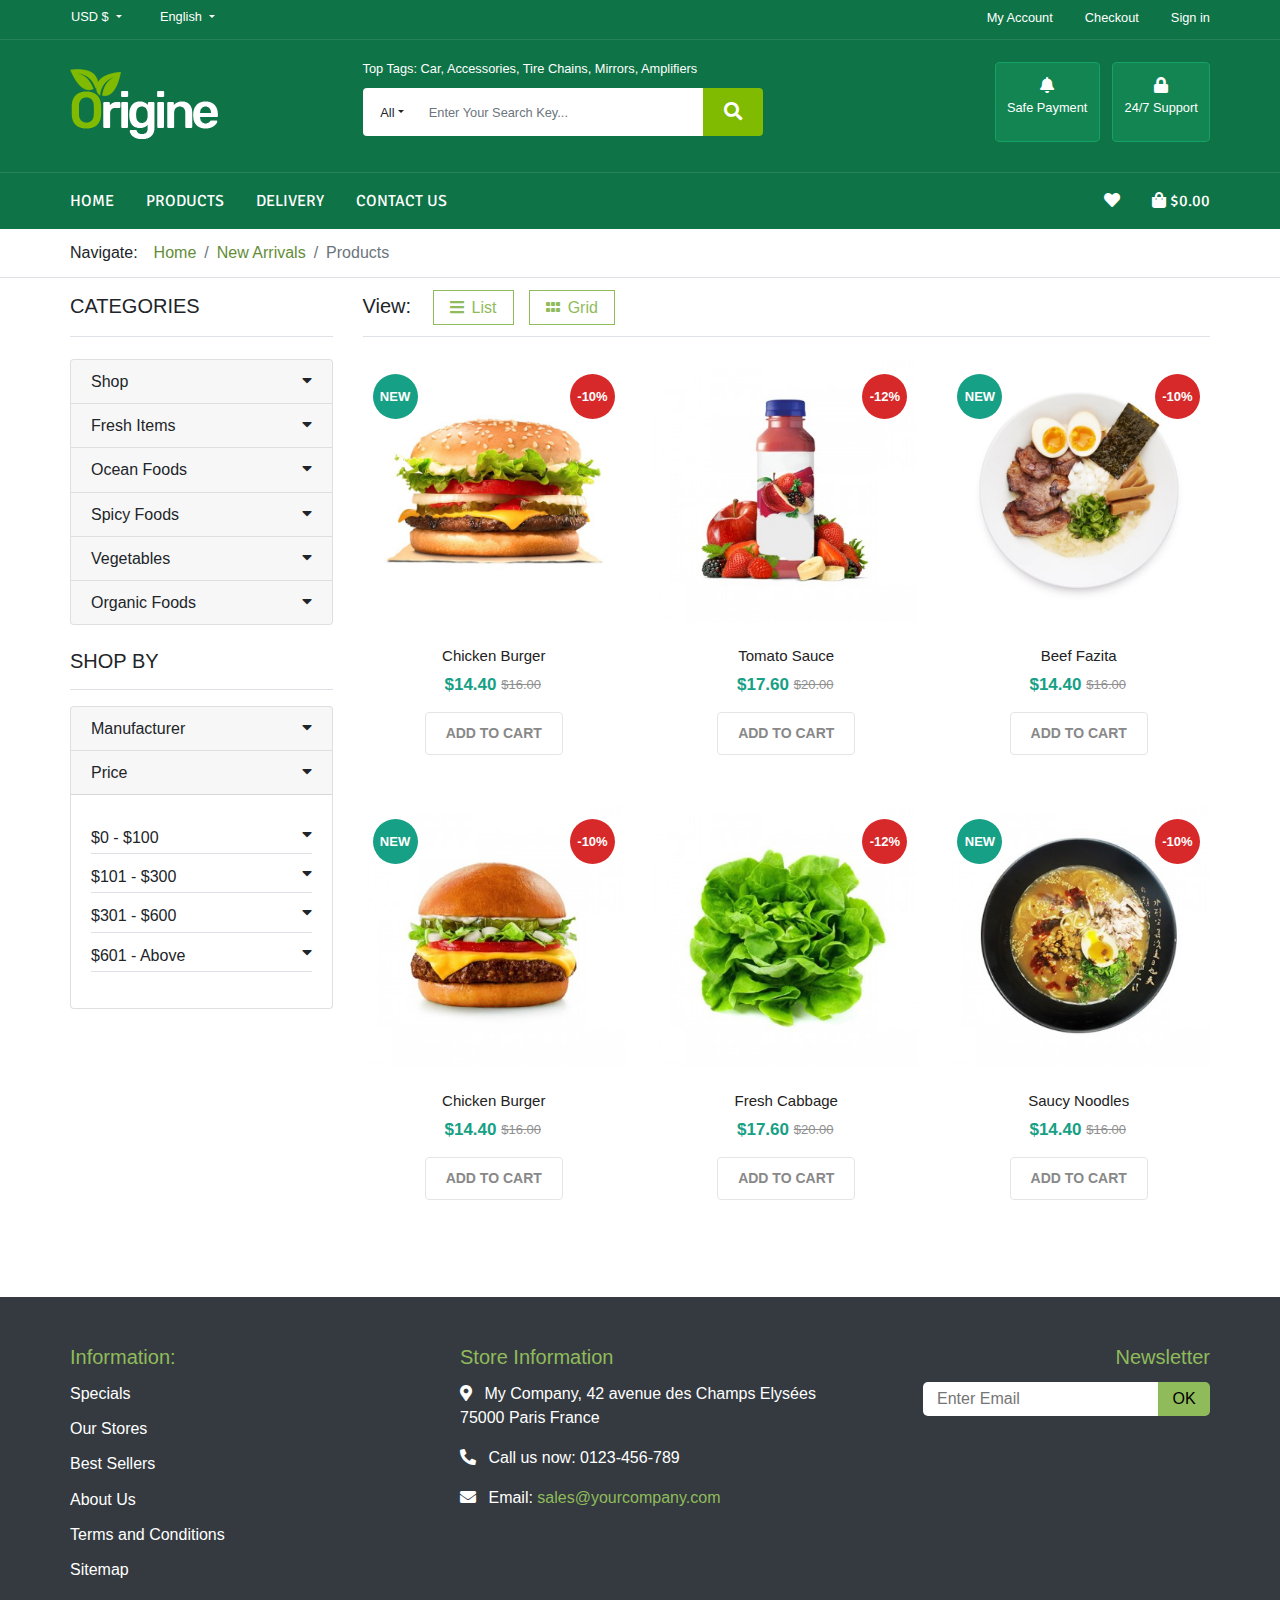
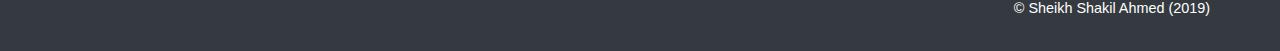
==== product-category.html @ d985b7e8 "almost completed the project" ====
<!DOCTYPE html>
<html lang="en">
<head>
    <meta charset="utf-8">
    <meta name="viewport" content="width=device-width, initial-scale=1, shrink-to-fit=no">
    <link rel="stylesheet" href="css/style.css">

    <!--favicon-->
    <link rel="shortcut icon" href="favicon.ico" type="image/x-icon">
    <link rel="icon" href="favicon.ico" type="image/x-icon">

    <title>Products</title>

</head>
<body>

<!--header-->
<header>
    <div class="d-none d-xl-block d-lg-block">
        <div class="top-header">
            <div class="container">
                <div class="row pb-1">

                    <!--usd, english-->
                    <div class="col-6">
                        <div class="dropdown d-inline">
                            <button class="btn dropdown-toggle small-font" type="button" id="dropdownMenuButton" data-toggle="dropdown" aria-haspopup="true" aria-expanded="false">
                                USD $
                            </button>
                            <div class="dropdown-menu small-font" aria-labelledby="dropdownMenuButton">
                                <a class="dropdown-item" href="#">EUR</a>
                                <a class="dropdown-item" href="#">USD</a>
                            </div>
                        </div>
                        <div class="dropdown d-inline">
                            <button class="btn dropdown-toggle small-font" type="button" id="dropdownMenuButton2" data-toggle="dropdown" aria-haspopup="true" aria-expanded="false">
                                English
                            </button>
                            <div class="dropdown-menu small-font" aria-labelledby="dropdownMenuButton">
                                <a class="dropdown-item" href="#">Spanish</a>
                                <a class="dropdown-item" href="#">Turkey</a>
                            </div>
                        </div>
                    </div>

                    <!--nav my acc/ checkout/ sign in-->
                    <div class="col-6">
                        <ul class="nav justify-content-end small-font">
                            <li class="nav-item">
                                <a class="nav-link" href="signup.html">My Account</a>
                            </li>
                            <li class="nav-item">
                                <a class="nav-link" href="#">Checkout</a>
                            </li>
                            <li class="nav-item">
                                <a class="nav-link pr-0" href="login.html">Sign in</a>
                            </li>
                        </ul>
                    </div>
                </div>
            </div>
        </div>

        <!--nav logo, search bar etc-->
        <div class="middle-header pt-3 pb-4">
            <div class="container">
                <div class="row">

                    <!--logo-->
                    <div class="col-3">
                        <a class="navbar-brand mt-2 mb-1" href="index.html"><img src="images/logo.jpg" alt="Origine"></a>
                    </div>

                    <!--search-->
                    <div class="col-6">
                        <div class="mb-2">
                            <a href="#" class="small-font">Top Tags: Car, Accessories, Tire Chains, Mirrors, Amplifiers</a>
                        </div>
                        <div class="input-group">
                            <div class="input-group-prepend">
                                <button class="btn dropdown-toggle small-font" type="button" data-toggle="dropdown" aria-haspopup="true" aria-expanded="false">All</button>
                                <div class="dropdown-menu small-font">
                                    <a class="dropdown-item" href="#">Foods</a>
                                    <a class="dropdown-item" href="#">Drinks</a>
                                    <a class="dropdown-item" href="#">Fruits</a>
                                    <a class="dropdown-item" href="#">Vegetables</a>
                                </div>
                                <input type="text" class="form-control small-font pt-4 pb-4" aria-label="Text input with dropdown button" placeholder="Enter Your Search Key...">
                            </div>
                            <div class="input-group-append">
                                <button class="btn small-font" type="button" id="button-addon2"><i class="fas fa-search"></i></button>
                            </div>
                        </div>
                    </div>

                    <!--safe payment squares-->
                    <div class="col-3 d-flex justify-content-end align-items-center">
                        <div>
                            <i class="fas fa-bell"></i>
                            <p class="small-font">Safe Payment</p>
                        </div>
                        <div>
                            <i class="fas fa-lock"></i>
                            <p class="small-font">24/7 Support</p>
                        </div>
                    </div>
                </div>
            </div>
        </div>

        <!--last-header-->
        <div class="last-header">
            <div class="container">
                <div class="row">
                    <div class="col-6">

                        <!--left navbar-->
                        <nav class="nav pt-2 pb-2">
                            <a class="nav-link active pl-0" href="index.html">Home</a>
                            <a class="nav-link" href="product-category.html">Products</a>
                            <a class="nav-link" href="#">Delivery</a>
                            <a class="nav-link" href="#">Contact Us</a>
                        </nav>
                    </div>

                    <!--icons at right-->
                    <div class="col-6">
                        <ul class="nav justify-content-end pt-2">
                            <li class="nav-item">
                                <a class="nav-link" href="#"><i class="fas fa-heart"></i></a>
                            </li>
                            <li class="nav-item">
                                <a class="nav-link pr-0" href="#"><i class="fas fa-shopping-bag"></i><span class="ml-1">$0.00</span></a>
                            </li>
                        </ul>
                    </div>
                </div>
            </div>
        </div>
    </div>


    <!--new navbar if less than 992px-->
    <div class="d-xl-none d-lg-none">
        <div class="container">
            <nav class="navbar navbar-expand-lg navbar-light hidden pl-0 pr-0">

                <!--logo-->
                <a class="navbar-brand" href="index.html"><img src="images/logo.jpg" class="img-fluid" alt=""></a>

                <!--toggler-->
                <button class="navbar-toggler" type="button" data-toggle="collapse" data-target="#menu" aria-controls="navbarSupportedContent" aria-expanded="false" aria-label="Toggle navigation">
                    <span class="navbar-toggler-icon"></span>
                </button>

                <!--menu items-->
                <div class="collapse navbar-collapse" id="menu">
                    <ul class="navbar-nav mr-auto">
                        <li class="nav-item">
                            <a class="nav-link" href="index.html">Home</a>
                        </li>
                        <li class="nav-item">
                            <a class="nav-link" href="#">Delivery</a>
                        </li>

                        <!--All category dropdown-->
                        <li class="nav-item dropdown">
                            <a class="nav-link dropdown-toggle" data-toggle="dropdown" href="#" role="button" aria-haspopup="true" aria-expanded="false">All Categories</a>
                            <div class="dropdown-menu">
                                <a class="dropdown-item" href="#">Ocean Foods</a>
                                <a class="dropdown-item" href="#">Vegetables</a>
                                <a class="dropdown-item" href="#">Organic Foods</a>
                                <a class="dropdown-item" href="#">Fresh Meat</a>
                                <a class="dropdown-item" href="#">Sea Foods</a>
                            </div>
                        </li>

                        <!--products dropdown-->
                        <li class="nav-item dropdown">
                            <a class="nav-link" href="product-category.html">
                                Products
                            </a>
                        </li>

                        <!--currency dropdown-->
                        <li class="nav-item dropdown">
                            <a class="nav-link dropdown-toggle" href="#" id="navbarDropdown2" role="button" data-toggle="dropdown" aria-haspopup="true" aria-expanded="false">
                                Currency
                            </a>
                            <div class="dropdown-menu" aria-labelledby="navbarDropdown">
                                <a class="dropdown-item" href="#">USD</a>
                                <a class="dropdown-item" href="#">EUR</a>
                            </div>
                        </li>


                        <!--icon set-->
                        <li class="nav-item">
                            <a class="nav-link" href="#"><i class="fas fa-heart"></i><span class="ml-2">Wishlist</span></a>
                        </li>
                        <li class="nav-item">
                            <a class="nav-link" href="#"><i class="fas fa-money-bill-alt"></i><span class="ml-2">Checkout</span></a>
                        </li>
                        <li class="nav-item">
                            <a class="nav-link" href="signup.html"><i class="fas fa-lock"></i><span class="ml-2">Account</span></a>
                        </li>

                    </ul>

                    <!--search bar for MD-->
                    <form class="form-inline my-2 my-lg-0 small-search">
                        <input class="form-control" type="search" placeholder="Search by keyword" aria-label="Search">
                        <button class="btn btn-outline-success my-2 my-sm-0" type="submit"><i class="fas fa-search"></i></button>
                    </form>
                </div>
            </nav>
        </div>
    </div>
</header>

<!--breadcrumb-->
<div class="border-bottom" id="breadcrumb">
    <div class="container">
        <nav aria-label="breadcrumb">
            <ol class="breadcrumb pl-0">
                <li class="pr-3">Navigate:</li>
                <li class="breadcrumb-item"><a href="index.html">Home</a></li>
                <li class="breadcrumb-item"><a href="#">New Arrivals</a></li>
                <li class="breadcrumb-item active">Products</li>
            </ol>
        </nav>
    </div>
</div>

<!--section for products-->
<section id="product-category">
    <div class="container">
        <div class="row mt-3">
            <div class="col-md-3">

                <!--accordion for Categories-->
                <h5 class="border-bottom text-uppercase">Categories</h5>

                <div class="accordion pb-4" id="accordionExample">
                    <div class="card">
                        <div class="card-header" id="headingOne">
                            <h6 class="mb-0">
                                <a class="d-flex justify-content-between" role="button" data-toggle="collapse" data-target="#collapseOne" aria-expanded="true" aria-controls="collapseOne">
                                    Shop
                                    <i class="fas fa-caret-down"></i>
                                </a>
                            </h6>
                        </div>

                        <!--accordion text when expanded-->
                        <div id="collapseOne" class="collapse" aria-labelledby="headingOne" data-parent="#accordionExample">
                            <div class="card-body">
                                Anim pariatur cliche reprehenderit, enim eiusmod high life accusamus terry richardson ad squid. 3 wolf moon officia aute.
                            </div>
                        </div>
                    </div>


                    <div class="card">
                        <div class="card-header" id="headingTwo">
                            <h6 class="mb-0">
                                <a class="d-flex justify-content-between" role="button" data-toggle="collapse" data-target="#collapseTwo" aria-expanded="true" aria-controls="collapseTwo">
                                    Fresh Items
                                    <i class="fas fa-caret-down"></i>
                                </a>
                            </h6>
                        </div>

                        <!--accordion text when expanded-->
                        <div id="collapseTwo" class="collapse" aria-labelledby="headingTwo" data-parent="#accordionExample">
                            <div class="card-body">
                                Anim pariatur cliche reprehenderit, enim eiusmod high life accusamus terry richardson ad squid. 3 wolf moon officia aute.
                            </div>
                        </div>
                    </div>

                    <div class="card">
                        <div class="card-header" id="headingThree">
                            <h6 class="mb-0">
                                <a class="d-flex justify-content-between" role="button" data-toggle="collapse" data-target="#collapseThree" aria-expanded="true" aria-controls="collapseThree">
                                    Ocean Foods
                                    <i class="fas fa-caret-down"></i>
                                </a>
                            </h6>
                        </div>

                        <!--accordion text when expanded-->
                        <div id="collapseThree" class="collapse" aria-labelledby="headingThree" data-parent="#accordionExample">
                            <div class="card-body">
                                Anim pariatur cliche reprehenderit, enim eiusmod high life accusamus terry richardson ad squid. 3 wolf moon officia aute.
                            </div>
                        </div>
                    </div>

                    <div class="card">
                        <div class="card-header" id="headingFour">
                            <h6 class="mb-0">
                                <a class="d-flex justify-content-between" role="button" data-toggle="collapse" data-target="#collapseFour" aria-expanded="true" aria-controls="collapseFour">
                                    Spicy Foods
                                    <i class="fas fa-caret-down"></i>
                                </a>
                            </h6>
                        </div>

                        <!--accordion text when expanded-->
                        <div id="collapseFour" class="collapse" aria-labelledby="headingFour" data-parent="#accordionExample">
                            <div class="card-body">
                                Anim pariatur cliche reprehenderit, enim eiusmod high life accusamus terry richardson ad squid. 3 wolf moon officia aute.
                            </div>
                        </div>
                    </div>

                    <div class="card">
                        <div class="card-header" id="headingFive">
                            <h6 class="mb-0">
                                <a class="d-flex justify-content-between" role="button" data-toggle="collapse" data-target="#collapseFive" aria-expanded="true" aria-controls="collapseFive">
                                    Vegetables
                                    <i class="fas fa-caret-down"></i>
                                </a>
                            </h6>
                        </div>

                        <!--accordion text when expanded-->
                        <div id="collapseFive" class="collapse" aria-labelledby="headingFive" data-parent="#accordionExample">
                            <div class="card-body">
                                Anim pariatur cliche reprehenderit, enim eiusmod high life accusamus terry richardson ad squid. 3 wolf moon officia aute.
                            </div>
                        </div>
                    </div>

                    <div class="card">
                        <div class="card-header" id="headingSix">
                            <h6 class="mb-0">
                                <a class="d-flex justify-content-between" role="button" data-toggle="collapse" data-target="#collapseSix" aria-expanded="true" aria-controls="collapseSix">
                                    Organic Foods
                                    <i class="fas fa-caret-down"></i>
                                </a>
                            </h6>
                        </div>

                        <!--accordion text when expanded-->
                        <div id="collapseSix" class="collapse" aria-labelledby="headingSix" data-parent="#accordionExample">
                            <div class="card-body">
                                Anim pariatur cliche reprehenderit, enim eiusmod high life accusamus terry richardson ad squid. 3 wolf moon officia aute.
                            </div>
                        </div>
                    </div>
                </div>


                <!--accordion for shop by-->
                <h5 class="pb-3 mb-3 border-bottom text-uppercase">Shop By</h5>

                <div class="accordion pb-4" id="accordionExample2">
                    <div class="card">
                        <div class="card-header" id="heading7">
                            <h6 class="mb-0">
                                <a class="d-flex justify-content-between" role="button" data-toggle="collapse" data-target="#collapse7" aria-expanded="true" aria-controls="collapse7">
                                    Manufacturer
                                    <i class="fas fa-caret-down"></i>
                                </a>
                            </h6>
                        </div>

                        <!--accordion text when expanded-->
                        <div id="collapse7" class="collapse" aria-labelledby="headingOne" data-parent="#accordionExample2">
                            <div class="card-body">
                                Anim pariatur cliche reprehenderit, enim eiusmod high life accusamus terry richardson ad squid. 3 wolf moon officia aute.
                            </div>
                        </div>
                    </div>


                    <div class="card">
                        <div class="card-header" id="heading8">
                            <h6 class="mb-0">
                                <a class="d-flex justify-content-between" role="button" data-toggle="collapse" data-target="#collapse8" aria-expanded="true" aria-controls="collapseTwo">
                                    Price
                                    <i class="fas fa-caret-down"></i>
                                </a>
                            </h6>
                        </div>

                        <!--accordion text when expanded-->
                        <div id="collapse8" class="collapse show" aria-labelledby="heading8" data-parent="#accordionExample2">
                            <div class="card-body">
                                <ul id="price-list">
                                    <li class="border-bottom">
                                        <a class="d-flex justify-content-between" data-toggle="collapse" data-target="#collapse-price1" aria-expanded="true" aria-controls="collapseTwo">
                                            $0 - $100
                                            <i class="fas fa-caret-down"></i>
                                        </a>
                                        <div id="collapse-price1" class="collapse small-font">
                                            You can find Foods of this price range here!
                                        </div>
                                    </li>

                                    <li class="border-bottom">
                                        <a class="d-flex justify-content-between" data-toggle="collapse" data-target="#collapse-price2" aria-expanded="true" aria-controls="collapseTwo">
                                            $101 - $300
                                            <i class="fas fa-caret-down"></i>
                                        </a>
                                        <div id="collapse-price2" class="collapse small-font">
                                            You can find Foods of this price range here!
                                        </div>
                                    </li>

                                    <li class="border-bottom">
                                        <a class="d-flex justify-content-between" data-toggle="collapse" data-target="#collapse-price3" aria-expanded="true" aria-controls="collapseTwo">
                                            $301 - $600
                                            <i class="fas fa-caret-down"></i>
                                        </a>
                                        <div id="collapse-price3" class="collapse small-font">
                                            You can find Foods of this price range here!
                                        </div>
                                    </li>

                                    <li class="border-bottom">
                                        <a class="d-flex justify-content-between" data-toggle="collapse" data-target="#collapse-price4" aria-expanded="true" aria-controls="collapseTwo">
                                            $601 - Above
                                            <i class="fas fa-caret-down"></i>
                                        </a>
                                        <div id="collapse-price4" class="collapse small-font">
                                            You can find Foods of this price range here!
                                        </div>
                                    </li>
                                </ul>
                            </div>
                        </div>
                    </div>
                </div>
            </div>


            <!--grids-->
            <div class="col-md-9">
                <div>
                    <h5 class="border-bottom">
                        <span class="mr-3">View: </span>
                        <a role="button" class="view" onclick="listView()"><i class="fas fa-bars mr-2"></i>List</a>
                        <a role="button" class="view" onclick="gridView()"><i class="fas fa-grip-horizontal mr-2"></i>Grid</a>
                    </h5>
                </div>

                <!--new cards from bootsnipp-->
                <div class="row flexDisplay">
                    <div class="col-md-4 col-sm-6">
                        <div class="product-grid4">
                            <div class="product-image4">
                                <a href="product-details.html">
                                    <img class="pic-1" src="images/nunc-neque-eros10.jpg">
                                    <img class="pic-2" src="images/mauris-vel-tellus.jpg">
                                </a>
                                <ul class="social">
                                    <li><a href="#" data-tip="Quick View"><i class="fa fa-eye"></i></a></li>
                                    <li><a href="#" data-tip="Add to Wishlist"><i class="fa fa-shopping-bag"></i></a></li>
                                    <li><a href="#" data-tip="Add to Cart"><i class="fa fa-shopping-cart"></i></a></li>
                                </ul>
                                <span class="product-new-label">New</span>
                                <span class="product-discount-label">-10%</span>
                            </div>
                            <div class="product-content">
                                <h3 class="title"><a href="product-details.html">Chicken Burger</a></h3>
                                <div class="price">
                                    $14.40
                                    <span>$16.00</span>
                                </div>
                                <a class="add-to-cart" href="">ADD TO CART</a>
                            </div>
                        </div>
                    </div>
                    <div class="col-md-4 col-sm-6">
                        <div class="product-grid4">
                            <div class="product-image4">
                                <a href="#">
                                    <img class="pic-1" src="images/etiam-gravida.jpg">
                                    <img class="pic-2" src="images/lorem-ipsum-lec.jpg">
                                </a>
                                <ul class="social">
                                    <li><a href="#" data-tip="Quick View"><i class="fa fa-eye"></i></a></li>
                                    <li><a href="#" data-tip="Add to Wishlist"><i class="fa fa-shopping-bag"></i></a></li>
                                    <li><a href="#" data-tip="Add to Cart"><i class="fa fa-shopping-cart"></i></a></li>
                                </ul>
                                <span class="product-discount-label">-12%</span>
                            </div>
                            <div class="product-content">
                                <h3 class="title"><a href="#">Tomato Sauce</a></h3>
                                <div class="price">
                                    $17.60
                                    <span>$20.00</span>
                                </div>
                                <a class="add-to-cart" href="">ADD TO CART</a>
                            </div>
                        </div>
                    </div>
                    <div class="col-md-4 col-sm-6 d-none d-lg-block d-xl-block d-md-block">
                        <div class="product-grid4">
                            <div class="product-image4">
                                <a href="#">
                                    <img class="pic-1" src="images/proin-lectus-ipsum0.jpg">
                                    <img class="pic-2" src="images/proin-lectus-ipsum1.jpg">
                                </a>
                                <ul class="social">
                                    <li><a href="#" data-tip="Quick View"><i class="fa fa-eye"></i></a></li>
                                    <li><a href="#" data-tip="Add to Wishlist"><i class="fa fa-shopping-bag"></i></a></li>
                                    <li><a href="#" data-tip="Add to Cart"><i class="fa fa-shopping-cart"></i></a></li>
                                </ul>
                                <span class="product-new-label">New</span>
                                <span class="product-discount-label">-10%</span>
                            </div>
                            <div class="product-content">
                                <h3 class="title"><a href="#">Beef Fazita</a></h3>
                                <div class="price">
                                    $14.40
                                    <span>$16.00</span>
                                </div>
                                <a class="add-to-cart" href="">ADD TO CART</a>
                            </div>
                        </div>
                    </div>
                </div>

                <!--2nd row of cards-->
                <div class="row mt-3 flexDisplay">
                    <div class="col-md-4 col-sm-6">
                        <div class="product-grid4">
                            <div class="product-image4">
                                <a href="#">
                                    <img class="pic-1" src="images/mauris-vel-tellus.jpg">
                                    <img class="pic-2" src="images/nunc-neque-eros10.jpg">
                                </a>
                                <ul class="social">
                                    <li><a href="#" data-tip="Quick View"><i class="fa fa-eye"></i></a></li>
                                    <li><a href="#" data-tip="Add to Wishlist"><i class="fa fa-shopping-bag"></i></a></li>
                                    <li><a href="#" data-tip="Add to Cart"><i class="fa fa-shopping-cart"></i></a></li>
                                </ul>
                                <span class="product-new-label">New</span>
                                <span class="product-discount-label">-10%</span>
                            </div>
                            <div class="product-content">
                                <h3 class="title"><a href="#">Chicken Burger</a></h3>
                                <div class="price">
                                    $14.40
                                    <span>$16.00</span>
                                </div>
                                <a class="add-to-cart" href="">ADD TO CART</a>
                            </div>
                        </div>
                    </div>
                    <div class="col-md-4 col-sm-6">
                        <div class="product-grid4">
                            <div class="product-image4">
                                <a href="#">
                                    <img class="pic-1" src="images/ras-neque-metus0.jpg">
                                    <img class="pic-2" src="images/letraset-sheets.jpg">
                                </a>
                                <ul class="social">
                                    <li><a href="#" data-tip="Quick View"><i class="fa fa-eye"></i></a></li>
                                    <li><a href="#" data-tip="Add to Wishlist"><i class="fa fa-shopping-bag"></i></a></li>
                                    <li><a href="#" data-tip="Add to Cart"><i class="fa fa-shopping-cart"></i></a></li>
                                </ul>
                                <span class="product-discount-label">-12%</span>
                            </div>
                            <div class="product-content">
                                <h3 class="title"><a href="#">Fresh Cabbage</a></h3>
                                <div class="price">
                                    $17.60
                                    <span>$20.00</span>
                                </div>
                                <a class="add-to-cart" href="">ADD TO CART</a>
                            </div>
                        </div>
                    </div>
                    <div class="col-md-4 col-sm-6 d-none d-lg-block d-xl-block d-md-block">
                        <div class="product-grid4">
                            <div class="product-image4">
                                <a href="#">
                                    <img class="pic-1" src="images/fusce-aliquam1.jpg">
                                    <img class="pic-2" src="images/proin-lectus-ipsum1.jpg">
                                </a>
                                <ul class="social">
                                    <li><a href="#" data-tip="Quick View"><i class="fa fa-eye"></i></a></li>
                                    <li><a href="#" data-tip="Add to Wishlist"><i class="fa fa-shopping-bag"></i></a></li>
                                    <li><a href="#" data-tip="Add to Cart"><i class="fa fa-shopping-cart"></i></a></li>
                                </ul>
                                <span class="product-new-label">New</span>
                                <span class="product-discount-label">-10%</span>
                            </div>
                            <div class="product-content">
                                <h3 class="title"><a href="#">Saucy Noodles</a></h3>
                                <div class="price">
                                    $14.40
                                    <span>$16.00</span>
                                </div>
                                <a class="add-to-cart" href="">ADD TO CART</a>
                            </div>
                        </div>
                    </div>
                </div>


                <!--extra row when device is small-->

                <div class="row mt-4 flexDisplay">
                    <div class="col-md-4 col-sm-6 d-xl-none d-lg-none d-md-none">
                        <div class="product-grid4">
                            <div class="product-image4">
                                <a href="#">
                                    <img class="pic-1" src="images/proin-lectus-ipsum0.jpg">
                                    <img class="pic-2" src="images/proin-lectus-ipsum1.jpg">
                                </a>
                                <ul class="social">
                                    <li><a href="#" data-tip="Quick View"><i class="fa fa-eye"></i></a></li>
                                    <li><a href="#" data-tip="Add to Wishlist"><i class="fa fa-shopping-bag"></i></a></li>
                                    <li><a href="#" data-tip="Add to Cart"><i class="fa fa-shopping-cart"></i></a></li>
                                </ul>
                                <span class="product-new-label">New</span>
                                <span class="product-discount-label">-10%</span>
                            </div>
                            <div class="product-content">
                                <h3 class="title"><a href="#">Beef Fazita</a></h3>
                                <div class="price">
                                    $14.40
                                    <span>$16.00</span>
                                </div>
                                <a class="add-to-cart" href="">ADD TO CART</a>
                            </div>
                        </div>
                    </div>

                    <div class="col-md-4 col-sm-6 d-xl-none d-lg-none d-md-none">
                        <div class="product-grid4">
                            <div class="product-image4">
                                <a href="#">
                                    <img class="pic-1" src="images/fusce-aliquam1.jpg">
                                    <img class="pic-2" src="images/proin-lectus-ipsum1.jpg">
                                </a>
                                <ul class="social">
                                    <li><a href="#" data-tip="Quick View"><i class="fa fa-eye"></i></a></li>
                                    <li><a href="#" data-tip="Add to Wishlist"><i class="fa fa-shopping-bag"></i></a></li>
                                    <li><a href="#" data-tip="Add to Cart"><i class="fa fa-shopping-cart"></i></a></li>
                                </ul>
                                <span class="product-new-label">New</span>
                                <span class="product-discount-label">-10%</span>
                            </div>
                            <div class="product-content">
                                <h3 class="title"><a href="#">Saucy Noodles</a></h3>
                                <div class="price">
                                    $14.40
                                    <span>$16.00</span>
                                </div>
                                <a class="add-to-cart" href="">ADD TO CART</a>
                            </div>
                        </div>
                    </div>
                </div>
            </div>
        </div>
    </div>
</section>


<!--footer-->
<footer>
    <div class="bg-dark text-white pt-5 pb-3">
        <div class="container">
            <div class="row">
                <div class="col-sm-4">
                    <h5>Information:</h5>
                    <ul class="pl-0">
                        <li><a href="#">Specials</a></li>
                        <li><a href="#">Our Stores</a></li>
                        <li><a href="#">Best Sellers</a></li>
                        <li><a href="#">About Us</a></li>
                        <li><a href="#">Terms and Conditions</a></li>
                        <li><a href="#">Sitemap</a></li>
                    </ul>
                </div>
                <div class="col-sm-4">
                    <h5>Store Information</h5>
                    <p>
                        <i class="fas fa-map-marker-alt mr-2"></i>
                        <span>My Company, 42 avenue des Champs Elysées 75000 Paris France</span>
                    </p>
                    <p>
                        <i class="fas fa-phone-alt mr-2"></i>
                        <span>Call us now: 0123-456-789</span>
                    </p>
                    <p>
                        <i class="fas fa-envelope mr-2"></i>
                        <span>Email: <a href="mailto:sales@yourcompany.com">sales@yourcompany.com</a></span>
                    </p>
                </div>
                <div class="col-sm-4 text-md-right">
                    <h5>Newsletter</h5>
                    <div class="form-group">
                        <input type="email"
                               placeholder="Enter Email"
                               name="email"
                               value=""
                               id="email">
                        <button type="button">OK</button>
                    </div>
                </div>
            </div>
            <p class="text-right">© Sheikh Shakil Ahmed (2019)</p>
        </div>
    </div>
</footer>



<!--script for grid or list view-->
<script>
    let elements = document.getElementsByClassName('flexDisplay');
    let largeElements = document.getElementsByClassName('col-md-4');
    let i;
    function listView() {
        /*setting row width to 50% (reducing)*/
        for(i=0; i<elements.length; i++){
            elements[i].style.display = 'flex';
            elements[i].style.flexDirection = 'column';
            elements[i].style.maxWidth = '50%';
        }

        /*setting cards width to 100% to implement list view*/
        for(i=0; i<largeElements.length; i++){
            largeElements[i].style.maxWidth = '100%';
        }
    }
    function gridView() {
        /*setting row width to initial for resetting row width*/
        for(i=0; i<elements.length; i++){
            elements[i].style.display = 'flex';
            elements[i].style.flexDirection = 'initial';
            elements[i].style.maxWidth = 'initial';
        }

        /*setting cards width to initial for resetting width*/
        for(i=0; i<largeElements.length; i++){
            largeElements[i].style.maxWidth = 'initial';
        }
    }
</script>




<!-- Optional JavaScript -->
<!-- jQuery first, then Popper.js, then Bootstrap JS -->
<script src="https://code.jquery.com/jquery-3.4.1.slim.min.js" integrity="sha384-J6qa4849blE2+poT4WnyKhv5vZF5SrPo0iEjwBvKU7imGFAV0wwj1yYfoRSJoZ+n" crossorigin="anonymous"></script>
<script src="https://cdn.jsdelivr.net/npm/popper.js@1.16.0/dist/umd/popper.min.js" integrity="sha384-Q6E9RHvbIyZFJoft+2mJbHaEWldlvI9IOYy5n3zV9zzTtmI3UksdQRVvoxMfooAo" crossorigin="anonymous"></script>
<script src="js/bootstrap.min.js"></script>
</body>
</html>
---- css/style.css ----
@import "all.min.css";
@import "bootstrap.min.css";
@import "products-card.css";
@import url('https://fonts.googleapis.com/css?family=Signika&display=swap');
@import url('https://fonts.googleapis.com/css?family=Lato&display=swap');

h1,h2,h3,h4,h5,h6{
    margin: 0;
    padding: 0;
}

.small-font{
    font-size: 0.8rem;
}

.container{
    padding-left: 0!important;
    padding-right: 0!important;
}

header{
    background-color: #0E7346;
}

/*style for top header*/

.top-header, .middle-header{
    border-bottom: 1px solid #278159;
}

.top-header .btn{
    color: #FFF;
    padding-left: 0;
    padding-right: 2rem;
}

.top-header .nav-item a{
    color: #FFF;
}

.top-header .nav-item a:hover{
    color: #80BB01;
}

.top-header .btn:focus, .input-group .form-control:focus, .input-group .btn:focus, .form-inline .btn:focus, .navbar-toggler:focus, .all-category:focus {
    -webkit-box-shadow: none !important;
    box-shadow: none !important;
    outline: none;
}


/*style for middle header*/

.middle-header .col-6 > div > a {
    text-decoration: none;
    color: #FFF;
}
.middle-header .col-6 > div > a:hover{
    color: #95cb46;
}

.middle-header .input-group-prepend{
    background-color: #FFF;
    border-top-left-radius: 0.25rem;
    border-bottom-left-radius: 0.25rem;
    padding-left: 0.3rem;
}
.middle-header .input-group-append{
    background-color: #80BB01;
    padding-left: 0.5rem;
    padding-right: 0.5rem;
    border-top-right-radius: 0.25rem;
    border-bottom-right-radius: 0.25rem;
}

.middle-header .input-group-append i{
    color: #FFF;
    font-size: 1.15rem;
}

.middle-header .input-group-append:hover{
    background-color: #139764;
}
.form-control{
    border: none;
    width: 18rem;
}


.middle-header .col-3:last-child div{
    background-color: #138552;
    text-align: center;
    padding: 0.7rem;
    margin-left: 0.8rem;
    border: 1px solid #15a266;
    border-radius: 5%;
    height: 5rem !important;
    color: #FFF;
}


/*last header*/
.last-header a{
    color: #FFF;
    font-family: 'Signika', sans-serif;
    text-transform: uppercase;
}
.last-header a:hover{
    color: #71BB01;
}

.navbar-toggler-icon{
    background-image: url("../images/menu.png");
}


/*hidden until md - navbar*/
.hidden .navbar-nav li > a, .hidden i{
    color: #FFF !important;
}

#menu .navbar-nav a:hover{
    color: #95cb46 !important;
}

.small-search .form-control{
    border-top-right-radius: 0;
    border-bottom-right-radius: 0;
    width: 50%;
}

.small-search .btn{
    border-top-left-radius: 0;
    border-bottom-left-radius: 0;
    padding-left: 1rem;
    padding-right: 1rem;
}

@media (max-width: 768px) {
    .img-fluid{
        width: 70%;
    }
    .navbar-toggler{
        font-size: 1rem;
    }
    #menu .navbar-nav a{
        font-size: 0.9rem;
    }
    .small-search .form-control{
        font-size: 0.9rem;
    }
    .small-search .btn{
        padding-top: .335rem!important;
        padding-bottom: .322rem!important;
    }
}

/*style for banner section*/
section, footer{
    padding-top: 2.5rem;
}

/*style for banner section left menu*/
.all-category{
    border: none;
    padding: 0.8rem 0.8rem;
    color: #FFF;
    background-color: #80BB01;
    font-family: 'Signika', sans-serif;
    text-transform: uppercase;
    border-top-left-radius: 0.85rem;
    border-top-right-radius: 0.85rem;
}
#left-menu{
    border-left: 0.1rem solid #EBEBEB;
    border-right: 0.1rem solid #EBEBEB;
    border-bottom: 0.1rem solid #EBEBEB;
    border-bottom-left-radius: 0.85rem;
    border-bottom-right-radius: 0.85rem;
}

#left-menu ul{
    list-style: none;
    margin-left: 0.3rem;
}
#left-menu ul li{
    padding-bottom: 0.74rem;
}

#left-menu ul li a{
    color: #606060;
    text-decoration: none;
}
#left-menu ul li a:hover{
    color: #90BB5B;
}

/*changing position of carousel caption*/
.cSlide .carousel-caption{
    text-align: left;
    z-index:1;
    color:#fff;
    top:40%;
    bottom:auto;
    -webkit-transform:translate(0, -50%);
    -ms-transform:translate(0, -50%);
    transform:translate(0, -50%);
    font-family: 'Signika', sans-serif;
}

/*button in carousel caption*/
.shop-more{
    background-color: transparent;
    border: 2px solid #FFF;
    border-radius: 0.2rem;
    padding: 0.6rem 1.2rem;
    color: #FFF;
    text-transform: uppercase;
    font-size: 0.85rem;
}

.shop-more:hover{
    color: #000;
    background-color: #FFF;
}

@media (max-width: 576px) {
    .container{
        padding-left: 1rem!important;
        padding-right: 1rem!important;
    }
}

/*card styles*/
.card-body > a{
    text-decoration: none;
    color: #86bd49;
}
.card-body > a:hover, .card-body p a:hover{
    color: #69983f;
}

.card-body p a{
    color: #000;
    text-decoration: none;
}

.card-text{
    font-size: 1.2rem;
}
.card-text del{
    color: red;
    font-size: 1rem;
}

/*dual-banner-1*/

@media (max-width: 768px) {
    .dual-banner .col-md-6{
        padding-right: 15px!important;
        padding-left: 15px!important;
        padding-bottom: 1rem;
    }
    .dual-banner .row .col-md-6:last-child{
        padding-bottom: 0;
    }
}
@media (max-width: 768px) {

    .dual-banner .img-fluid{
        width: 100%!important;
    }
}


/*footer*/
footer .col-sm-4 h5{
    margin-bottom: 0.8rem;
    color: #90BB5B;
}
footer .col-sm-4  ul{
    list-style: none;
}
footer .col-sm-4  ul li{
    margin-bottom: 0.7rem;
}
footer .col-sm-4  ul li a{
    color: white;
    text-decoration: none;
}
footer .col-sm-4  ul li a:hover{
    color: #90BB5B;
}

footer .col-sm-4 p span a{
    text-decoration: none;
    color: #90BB5B;
}
footer .col-sm-4 p span a:hover{
    color: #6c944c;
}

#email, footer button{
    border: none;
    outline: none;
    padding: 0.3rem 0.9rem;
}
#email{
    border-top-left-radius: 5px;
    border-bottom-left-radius: 5px;
}
footer button{
    border-top-right-radius: 5px;
    border-bottom-right-radius: 5px;
    margin-left: -0.3rem;
    background-color: #90BB5B;
}
footer button:hover{
    background-color: #5d8040;
    color: #FFF;
}

footer .container > p{
    font-size: 0.9rem;
}

@media (max-width: 992px) {
    #email{
        width: 70%;
    }
}


/*style for 2nd page PRODUCTS CATEGORY*/
#product-category{
    padding-top: 0;
}

#breadcrumb .breadcrumb{
    margin-bottom: 0;
    background-color: #FFF;
}

#breadcrumb nav ol li:nth-child(2) a, #breadcrumb nav ol li:nth-child(3) a{
    color: #648d38;
    text-decoration: none;
}

#breadcrumb nav ol li:nth-child(2) a:hover, #breadcrumb nav ol li:nth-child(3) a:hover{
    color: #88bc43;
}

#product-category .row .col-md-3 .card-header{
    padding-top: 0.2rem;
    padding-bottom: 0.2rem;
}
#product-category .row .col-md-3 .dropdown-icon{
    padding-top: .75rem;
}


#product-category .col-md-3 .card-header h6{
    padding-top: .55rem;
    padding-bottom: .55rem;
}

#price-list{
    list-style: none;
    padding-left: 0;
}
#price-list li{
    padding-bottom: 0.2rem;
    padding-top: .7rem;
}

.view{
    font-size: 1rem;
    background-color: #FFF;
    border: 1px solid #90BB5B;
    padding: 0.5rem 1rem;
    margin-right: .6rem;
    color: #90BB5B!important;
    outline: none;
    text-decoration: none!important;
    cursor: pointer;
}
.view:hover{
    background-color: #90BB5B;
    color: #FFF!important;
}

#product-category h5{
    padding-bottom: 1.1rem;
    margin-bottom: 1.4rem;
}


/*style for 3rd page Product details*/
#breadcrumb2 .breadcrumb, #breadcrumb3 .breadcrumb{
    margin-bottom: 0;
    background-color: #FFF;
}

#breadcrumb2 nav ol li:nth-child(2) a, #breadcrumb2 nav ol li:nth-child(3) a, #breadcrumb2 nav ol li:nth-child(4) a, #breadcrumb3 nav ol li:nth-child(2) a{
    color: #648d38;
    text-decoration: none;
}

#breadcrumb2 nav ol li:nth-child(2) a:hover, #breadcrumb2 nav ol li:nth-child(3) a:hover, #breadcrumb2 nav ol li:nth-child(4) a:hover, #breadcrumb3 nav ol li:nth-child(2) a:hover{
    color: #88bc43;
}

/* Compatibility styles for frameworks like bootstrap, foundation e.t.c */
.xzoom-source img, .xzoom-preview img, .xzoom-lens img {
    display: block;
    max-width: none;
    max-height: none;
    -webkit-transition: none;
    -moz-transition: none;
    -o-transition: none;
    transition: none;
}
/* --------------- */

/* xZoom Styles below */
.xzoom-container {
    display: inline-block;
}

.xzoom-thumbs {
    text-align: center;
    margin-bottom: 10px;
}

.xzoom {
    -webkit-box-shadow: 0px 0px 5px 0px rgba(0,0,0,0.5);
    -moz-box-shadow: 0px 0px 5px 0px rgba(0,0,0,0.5);
    box-shadow: 0px 0px 5px 0px rgba(0,0,0,0.5);
}
.xzoom2, .xzoom3, .xzoom4, .xzoom5 {
    -webkit-box-shadow: 0px 0px 5px 0px rgba(0,0,0,0.5);
    -moz-box-shadow: 0px 0px 5px 0px rgba(0,0,0,0.5);
    box-shadow: 0px 0px 5px 0px rgba(0,0,0,0.5);
}

/* Thumbs */
.xzoom-gallery, .xzoom-gallery2, .xzoom-gallery3, .xzoom-gallery4, .xzoom-gallery5 {
    border: 1px solid #cecece;
    margin-left: 5px;
    margin-bottom: 10px;
}

.xzoom-source, .xzoom-hidden {
    display: block;
    position: static;
    float: none;
    clear: both;
}

/* Everything out of border is hidden */
.xzoom-hidden {
    overflow: hidden;
}

/* Preview */
.xzoom-preview {
    border: 1px solid #888;
    background: #2f4f4f;
    box-shadow: -0px -0px 10px rgba(0,0,0,0.50);
}

/* Lens */
.xzoom-lens {
    border: 1px solid #555;
    box-shadow: -0px -0px 10px rgba(0,0,0,0.50);
    cursor: crosshair;
}

/* Loading */
.xzoom-loading {
    background-position: center center;
    background-repeat: no-repeat;
    border-radius: 100%;
    opacity: .7;
    width: 48px;
    height: 48px;
}

/* Additional class that applied to thumb when it is active */
.xactive {
    -webkit-box-shadow: 0px 0px 3px 0px rgba(74,169,210,1);
    -moz-box-shadow: 0px 0px 3px 0px rgba(74,169,210,1);
    box-shadow: 0px 0px 3px 0px rgba(74,169,210,1);
    border: 1px solid #4aaad2;
}

/* Caption */
.xzoom-caption {
    position: absolute;
    bottom: -43px;
    left: 0;
    background: #000;
    width: 100%;
    text-align: left;
}

.xzoom-caption span {
    color: #fff;
    font-family: Arial, sans-serif;
    display: block;
    font-size: 0.75em;
    font-weight: bold;
    padding: 10px;
}

#product-details p{
    margin: 0;
    padding: 0;
}
#product-details .price-large{
    font-size: 1.3rem;
    color: #749d4f;
}
#product-details .col-md-7 p a{
    color: #80aa5b;
    text-decoration: none;
}
#product-details .col-md-7 p a:hover{
    color: #6b924c;
}

#product-details .col-md-7 > div select{
    border: 1px solid #80aa5b;
}

#product-details .col-md-7 > div a{
    background-color: #80aa5b;
    text-decoration: none;
    color: #FFF;
    padding: .5rem .8rem;
}

#product-details .col-md-7 > div a:hover{
    background-color: #719a4e;
}

@media (max-width: 768px) {
    #breadcrumb2 ol li, #product-details .col-md-7 > div select, body, .accordion .card-header h6 {
        font-size: 0.9rem!important;
    }
    .card-deck .card h5, h5{
        font-size: 1.2rem!important;
    }
    h3{
        font-size: 1.4rem!important;
    }
}

#product-category .product-grid4{
    margin-bottom: 0.5rem;
}

/*style for fourth page signup*/
#signup .signup-form{
    width: 75%;
    margin: auto;
    border: 1px solid #80aa5b;
    border-radius: 1rem;
    padding: 1rem 2rem;
}
#signup .signup-form h4{
    color: #80aa5b;
}
#signup .signup-form legend{
    font-size: 1.3rem;
}

#signup .form-control{
    width: 100%;
    font-size: 0.9rem;
    border: 1px  solid #80aa5b;
}
#signup .form .btn{
    border: 1px solid #80aa5b;
    color: #80aa5b;
}
#signup .form .btn:hover{
    background-color: #80aa5b;
    color: #FFF;
}
.sign-in{
    text-decoration: none;
    color: #80aa5b;
}
.sign-in:hover{
    color: #638543;
}
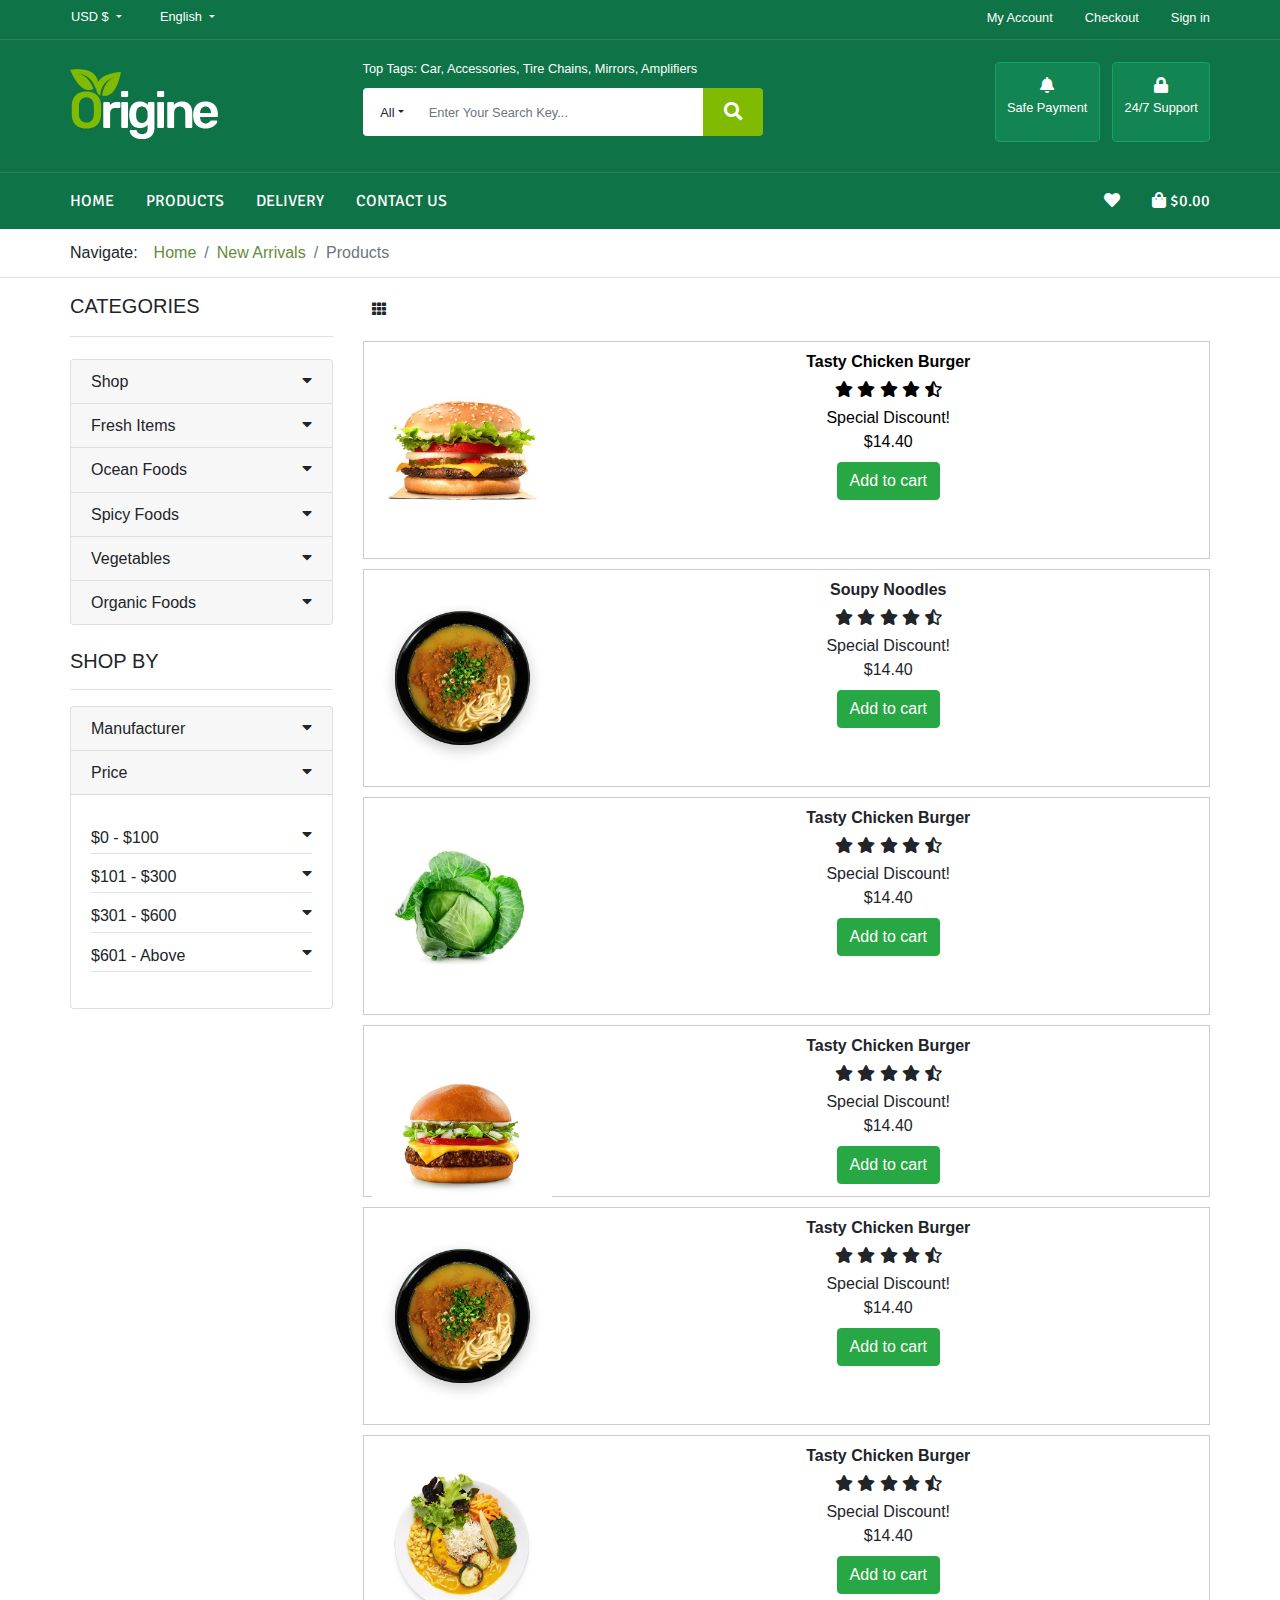
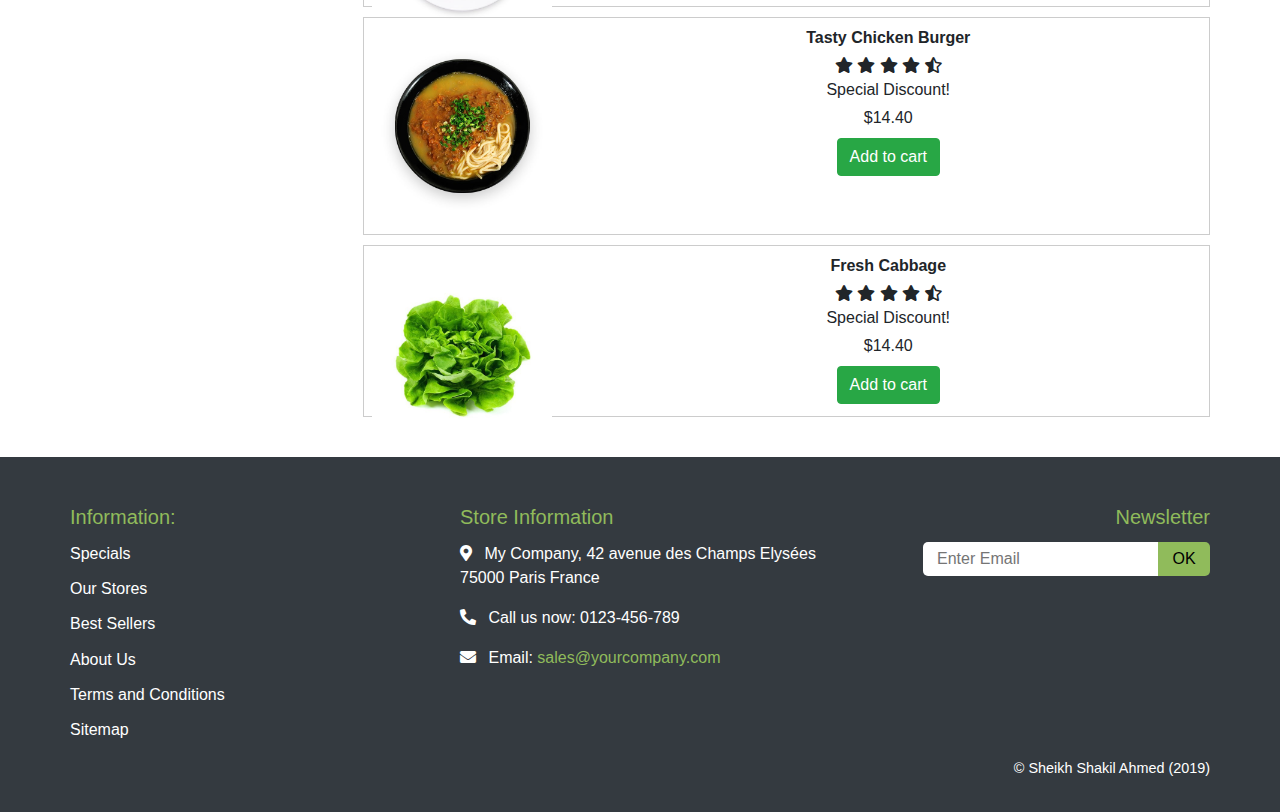
==== commit b61d3968: "implemented list or grid view. Ready for presentation" ====
--- a/product-category.html
+++ b/product-category.html
@@ -3,7 +3,13 @@
 <head>
     <meta charset="utf-8">
     <meta name="viewport" content="width=device-width, initial-scale=1, shrink-to-fit=no">
+
+    <!--link for stylesheet-->
     <link rel="stylesheet" href="css/style.css">
+
+    <!--scripts for list and grid view-->
+    <script src="https://code.jquery.com/jquery-3.2.1.min.js"></script>
+    <script src="js/simple-list-grid.js"></script>
 
     <!--favicon-->
     <link rel="shortcut icon" href="favicon.ico" type="image/x-icon">
@@ -439,226 +445,191 @@
 
             <!--grids-->
             <div class="col-md-9">
-                <div>
-                    <h5 class="border-bottom">
-                        <span class="mr-3">View: </span>
-                        <a role="button" class="view" onclick="listView()"><i class="fas fa-bars mr-2"></i>List</a>
-                        <a role="button" class="view" onclick="gridView()"><i class="fas fa-grip-horizontal mr-2"></i>Grid</a>
-                    </h5>
-                </div>
-
-                <!--new cards from bootsnipp-->
-                <div class="row flexDisplay">
-                    <div class="col-md-4 col-sm-6">
-                        <div class="product-grid4">
-                            <div class="product-image4">
-                                <a href="product-details.html">
-                                    <img class="pic-1" src="images/nunc-neque-eros10.jpg">
-                                    <img class="pic-2" src="images/mauris-vel-tellus.jpg">
-                                </a>
-                                <ul class="social">
-                                    <li><a href="#" data-tip="Quick View"><i class="fa fa-eye"></i></a></li>
-                                    <li><a href="#" data-tip="Add to Wishlist"><i class="fa fa-shopping-bag"></i></a></li>
-                                    <li><a href="#" data-tip="Add to Cart"><i class="fa fa-shopping-cart"></i></a></li>
-                                </ul>
-                                <span class="product-new-label">New</span>
-                                <span class="product-discount-label">-10%</span>
-                            </div>
-                            <div class="product-content">
-                                <h3 class="title"><a href="product-details.html">Chicken Burger</a></h3>
-                                <div class="price">
-                                    $14.40
-                                    <span>$16.00</span>
-                                </div>
-                                <a class="add-to-cart" href="">ADD TO CART</a>
-                            </div>
-                        </div>
-                    </div>
-                    <div class="col-md-4 col-sm-6">
-                        <div class="product-grid4">
-                            <div class="product-image4">
-                                <a href="#">
-                                    <img class="pic-1" src="images/etiam-gravida.jpg">
-                                    <img class="pic-2" src="images/lorem-ipsum-lec.jpg">
-                                </a>
-                                <ul class="social">
-                                    <li><a href="#" data-tip="Quick View"><i class="fa fa-eye"></i></a></li>
-                                    <li><a href="#" data-tip="Add to Wishlist"><i class="fa fa-shopping-bag"></i></a></li>
-                                    <li><a href="#" data-tip="Add to Cart"><i class="fa fa-shopping-cart"></i></a></li>
-                                </ul>
-                                <span class="product-discount-label">-12%</span>
-                            </div>
-                            <div class="product-content">
-                                <h3 class="title"><a href="#">Tomato Sauce</a></h3>
-                                <div class="price">
-                                    $17.60
-                                    <span>$20.00</span>
-                                </div>
-                                <a class="add-to-cart" href="">ADD TO CART</a>
-                            </div>
-                        </div>
-                    </div>
-                    <div class="col-md-4 col-sm-6 d-none d-lg-block d-xl-block d-md-block">
-                        <div class="product-grid4">
-                            <div class="product-image4">
-                                <a href="#">
-                                    <img class="pic-1" src="images/proin-lectus-ipsum0.jpg">
-                                    <img class="pic-2" src="images/proin-lectus-ipsum1.jpg">
-                                </a>
-                                <ul class="social">
-                                    <li><a href="#" data-tip="Quick View"><i class="fa fa-eye"></i></a></li>
-                                    <li><a href="#" data-tip="Add to Wishlist"><i class="fa fa-shopping-bag"></i></a></li>
-                                    <li><a href="#" data-tip="Add to Cart"><i class="fa fa-shopping-cart"></i></a></li>
-                                </ul>
-                                <span class="product-new-label">New</span>
-                                <span class="product-discount-label">-10%</span>
-                            </div>
-                            <div class="product-content">
-                                <h3 class="title"><a href="#">Beef Fazita</a></h3>
-                                <div class="price">
-                                    $14.40
-                                    <span>$16.00</span>
-                                </div>
-                                <a class="add-to-cart" href="">ADD TO CART</a>
-                            </div>
-                        </div>
-                    </div>
-                </div>
-
-                <!--2nd row of cards-->
-                <div class="row mt-3 flexDisplay">
-                    <div class="col-md-4 col-sm-6">
-                        <div class="product-grid4">
-                            <div class="product-image4">
-                                <a href="#">
-                                    <img class="pic-1" src="images/mauris-vel-tellus.jpg">
-                                    <img class="pic-2" src="images/nunc-neque-eros10.jpg">
-                                </a>
-                                <ul class="social">
-                                    <li><a href="#" data-tip="Quick View"><i class="fa fa-eye"></i></a></li>
-                                    <li><a href="#" data-tip="Add to Wishlist"><i class="fa fa-shopping-bag"></i></a></li>
-                                    <li><a href="#" data-tip="Add to Cart"><i class="fa fa-shopping-cart"></i></a></li>
-                                </ul>
-                                <span class="product-new-label">New</span>
-                                <span class="product-discount-label">-10%</span>
-                            </div>
-                            <div class="product-content">
-                                <h3 class="title"><a href="#">Chicken Burger</a></h3>
-                                <div class="price">
-                                    $14.40
-                                    <span>$16.00</span>
-                                </div>
-                                <a class="add-to-cart" href="">ADD TO CART</a>
-                            </div>
-                        </div>
-                    </div>
-                    <div class="col-md-4 col-sm-6">
-                        <div class="product-grid4">
-                            <div class="product-image4">
-                                <a href="#">
-                                    <img class="pic-1" src="images/ras-neque-metus0.jpg">
-                                    <img class="pic-2" src="images/letraset-sheets.jpg">
-                                </a>
-                                <ul class="social">
-                                    <li><a href="#" data-tip="Quick View"><i class="fa fa-eye"></i></a></li>
-                                    <li><a href="#" data-tip="Add to Wishlist"><i class="fa fa-shopping-bag"></i></a></li>
-                                    <li><a href="#" data-tip="Add to Cart"><i class="fa fa-shopping-cart"></i></a></li>
-                                </ul>
-                                <span class="product-discount-label">-12%</span>
-                            </div>
-                            <div class="product-content">
-                                <h3 class="title"><a href="#">Fresh Cabbage</a></h3>
-                                <div class="price">
-                                    $17.60
-                                    <span>$20.00</span>
-                                </div>
-                                <a class="add-to-cart" href="">ADD TO CART</a>
-                            </div>
-                        </div>
-                    </div>
-                    <div class="col-md-4 col-sm-6 d-none d-lg-block d-xl-block d-md-block">
-                        <div class="product-grid4">
-                            <div class="product-image4">
-                                <a href="#">
-                                    <img class="pic-1" src="images/fusce-aliquam1.jpg">
-                                    <img class="pic-2" src="images/proin-lectus-ipsum1.jpg">
-                                </a>
-                                <ul class="social">
-                                    <li><a href="#" data-tip="Quick View"><i class="fa fa-eye"></i></a></li>
-                                    <li><a href="#" data-tip="Add to Wishlist"><i class="fa fa-shopping-bag"></i></a></li>
-                                    <li><a href="#" data-tip="Add to Cart"><i class="fa fa-shopping-cart"></i></a></li>
-                                </ul>
-                                <span class="product-new-label">New</span>
-                                <span class="product-discount-label">-10%</span>
-                            </div>
-                            <div class="product-content">
-                                <h3 class="title"><a href="#">Saucy Noodles</a></h3>
-                                <div class="price">
-                                    $14.40
-                                    <span>$16.00</span>
-                                </div>
-                                <a class="add-to-cart" href="">ADD TO CART</a>
-                            </div>
-                        </div>
-                    </div>
-                </div>
-
-
-                <!--extra row when device is small-->
-
-                <div class="row mt-4 flexDisplay">
-                    <div class="col-md-4 col-sm-6 d-xl-none d-lg-none d-md-none">
-                        <div class="product-grid4">
-                            <div class="product-image4">
-                                <a href="#">
-                                    <img class="pic-1" src="images/proin-lectus-ipsum0.jpg">
-                                    <img class="pic-2" src="images/proin-lectus-ipsum1.jpg">
-                                </a>
-                                <ul class="social">
-                                    <li><a href="#" data-tip="Quick View"><i class="fa fa-eye"></i></a></li>
-                                    <li><a href="#" data-tip="Add to Wishlist"><i class="fa fa-shopping-bag"></i></a></li>
-                                    <li><a href="#" data-tip="Add to Cart"><i class="fa fa-shopping-cart"></i></a></li>
-                                </ul>
-                                <span class="product-new-label">New</span>
-                                <span class="product-discount-label">-10%</span>
-                            </div>
-                            <div class="product-content">
-                                <h3 class="title"><a href="#">Beef Fazita</a></h3>
-                                <div class="price">
-                                    $14.40
-                                    <span>$16.00</span>
-                                </div>
-                                <a class="add-to-cart" href="">ADD TO CART</a>
-                            </div>
-                        </div>
-                    </div>
-
-                    <div class="col-md-4 col-sm-6 d-xl-none d-lg-none d-md-none">
-                        <div class="product-grid4">
-                            <div class="product-image4">
-                                <a href="#">
-                                    <img class="pic-1" src="images/fusce-aliquam1.jpg">
-                                    <img class="pic-2" src="images/proin-lectus-ipsum1.jpg">
-                                </a>
-                                <ul class="social">
-                                    <li><a href="#" data-tip="Quick View"><i class="fa fa-eye"></i></a></li>
-                                    <li><a href="#" data-tip="Add to Wishlist"><i class="fa fa-shopping-bag"></i></a></li>
-                                    <li><a href="#" data-tip="Add to Cart"><i class="fa fa-shopping-cart"></i></a></li>
-                                </ul>
-                                <span class="product-new-label">New</span>
-                                <span class="product-discount-label">-10%</span>
-                            </div>
-                            <div class="product-content">
-                                <h3 class="title"><a href="#">Saucy Noodles</a></h3>
-                                <div class="price">
-                                    $14.40
-                                    <span>$16.00</span>
-                                </div>
-                                <a class="add-to-cart" href="">ADD TO CART</a>
-                            </div>
-                        </div>
-                    </div>
-                </div>
+
+                <!--grid view list view cards-->
+                <div class="simple-list-grid">
+                    <ul class="list-grid-ul">
+                        <li>
+                            <a href="product-details.html">
+				                <div class="thumb">
+                                    <img class="img-fluid" src="images/lorem-ipsum-lec10.jpg" alt="Burger" />
+                            	</div>
+                            	<div class="data">
+                                	<div class="text-center"><b>Tasty Chicken Burger</b></div>
+                                	<div class="text-center mt-1">
+                                    		<i class="fas fa-star"></i>
+                                    		<i class="fas fa-star"></i>
+                                    		<i class="fas fa-star"></i>
+                                    		<i class="fas fa-star"></i>
+                                    		<i class="fas fa-star-half-alt"></i>
+                                	</div>
+                                	<div class="text-center mt-1">
+                                   		Special Discount!
+                                    		<span class="d-block">$14.40</span>
+                                	</div>
+                                	<div class="text-center mb-1">
+                                    		<button type="button" class="btn mt-2 btn-success">Add to cart</button>
+                                	</div>
+                            	</div>
+                            </a>
+                        </li>
+                        <li>
+                            <div class="thumb">
+                                <img class="img-fluid" src="images/letraset-sheets10.jpg" alt="Burger" />
+                            </div>
+                            <div class="data">
+                                <div class="text-center"><b>Soupy Noodles</b></div>
+                                <div class="text-center mt-1">
+                                    <i class="fas fa-star"></i>
+                                    <i class="fas fa-star"></i>
+                                    <i class="fas fa-star"></i>
+                                    <i class="fas fa-star"></i>
+                                    <i class="fas fa-star-half-alt"></i>
+                                </div>
+                                <div class="text-center mt-1">
+                                    Special Discount!
+                                    <span class="d-block">$14.40</span>
+                                </div>
+                                <div class="text-center mb-1">
+                                    <button type="button" class="btn mt-2 btn-success">Add to cart</button>
+                                </div>
+                            </div>
+                        </li>
+                        <li>
+                            <div class="thumb">
+                                <img class="img-fluid" src="images/letraset-sheets0.jpg" alt="Cabbage" />
+                            </div>
+                            <div class="data">
+                                <div class="text-center"><b>Tasty Chicken Burger</b></div>
+                                <div class="text-center mt-1">
+                                    <i class="fas fa-star"></i>
+                                    <i class="fas fa-star"></i>
+                                    <i class="fas fa-star"></i>
+                                    <i class="fas fa-star"></i>
+                                    <i class="fas fa-star-half-alt"></i>
+                                </div>
+                                <div class="text-center mt-1">
+                                    Special Discount!
+                                    <span class="d-block">$14.40</span>
+                                </div>
+                                <div class="text-center mb-1">
+                                    <button type="button" class="btn mt-2 btn-success">Add to cart</button>
+                                </div>
+                            </div>
+                        </li>
+                        <li>
+                            <div class="thumb">
+                                <img class="img-fluid" src="images/mauris-vel-tellus10.jpg" alt="Burger" />
+                            </div>
+                            <div class="data">
+                                <div class="text-center"><b>Tasty Chicken Burger</b></div>
+                                <div class="text-center mt-1">
+                                    <i class="fas fa-star"></i>
+                                    <i class="fas fa-star"></i>
+                                    <i class="fas fa-star"></i>
+                                    <i class="fas fa-star"></i>
+                                    <i class="fas fa-star-half-alt"></i>
+                                </div>
+                                <div class="text-center mt-1">
+                                    Special Discount!
+                                    <span class="d-block">$14.40</span>
+                                </div>
+                                <div class="text-center mb-1">
+                                    <button type="button" class="btn mt-2 btn-success">Add to cart</button>
+                                </div>
+                            </div>
+                        </li>
+                        <li>
+                            <div class="thumb">
+                                <img class="img-fluid" src="images/letraset-sheets10.jpg" alt="Burger" />
+                            </div>
+                            <div class="data">
+                                <div class="text-center"><b>Tasty Chicken Burger</b></div>
+                                <div class="text-center mt-1">
+                                    <i class="fas fa-star"></i>
+                                    <i class="fas fa-star"></i>
+                                    <i class="fas fa-star"></i>
+                                    <i class="fas fa-star"></i>
+                                    <i class="fas fa-star-half-alt"></i>
+                                </div>
+                                <div class="text-center mt-1">
+                                    Special Discount!
+                                    <span class="d-block">$14.40</span>
+                                </div>
+                                <div class="text-center mb-1">
+                                    <button type="button" class="btn mt-2 btn-success">Add to cart</button>
+                                </div>
+                            </div>
+                        </li>
+                        <li>
+                            <div class="thumb">
+                                <img class="img-fluid" src="images/proin-lectus-ipsum10.jpg" alt="Burger" />
+                            </div>
+                            <div class="data">
+                                <div class="text-center"><b>Tasty Chicken Burger</b></div>
+                                <div class="text-center mt-1">
+                                    <i class="fas fa-star"></i>
+                                    <i class="fas fa-star"></i>
+                                    <i class="fas fa-star"></i>
+                                    <i class="fas fa-star"></i>
+                                    <i class="fas fa-star-half-alt"></i>
+                                </div>
+                                <div class="text-center mt-1">
+                                    Special Discount!
+                                    <span class="d-block">$14.40</span>
+                                </div>
+                                <div class="text-center mb-1">
+                                    <button type="button" class="btn mt-2 btn-success">Add to cart</button>
+                                </div>
+                            </div>
+                        </li>
+                        <li>
+                            <div class="thumb">
+                                <img class="img-fluid" src="images/letraset-sheets10.jpg" alt="Burger" />
+                            </div>
+                            <div class="data">
+                                <div class="text-center"><b>Tasty Chicken Burger</b></div>
+                                <div class="text-center mt-1">
+                                    <i class="fas fa-star"></i>
+                                    <i class="fas fa-star"></i>
+                                    <i class="fas fa-star"></i>
+                                    <i class="fas fa-star"></i>
+                                    <i class="fas fa-star-half-alt"></i>
+                                </div>
+                                <div class="text-center">
+                                    Special Discount!
+                                    <span class="d-block mt-1">$14.40</span>
+                                </div>
+                                <div class="text-center mb-1">
+                                    <button type="button" class="btn mt-2 btn-success">Add to cart</button>
+                                </div>
+                            </div>
+                        </li>
+                        <li>
+                            <div class="thumb">
+                                <img class="img-fluid" src="images/ras-neque-metus2.jpg" alt="Burger" />
+                            </div>
+                            <div class="data">
+                                <div class="text-center"><b>Fresh Cabbage</b></div>
+                                <div class="text-center mt-1">
+                                    <i class="fas fa-star"></i>
+                                    <i class="fas fa-star"></i>
+                                    <i class="fas fa-star"></i>
+                                    <i class="fas fa-star"></i>
+                                    <i class="fas fa-star-half-alt"></i>
+                                </div>
+                                <div class="text-center">
+                                    Special Discount!
+                                    <span class="d-block mt-1">$14.40</span>
+                                </div>
+                                <div class="text-center mb-1">
+                                    <button type="button" class="btn mt-2 btn-success">Add to cart</button>
+                                </div>
+                            </div>
+                        </li>
+                    </ul>
+                </div>
+
             </div>
         </div>
     </div>
@@ -713,9 +684,9 @@
     </div>
 </footer>
 
-
-
-<!--script for grid or list view-->
+<!--
+
+&lt;!&ndash;script for grid or list view&ndash;&gt;
 <script>
     let elements = document.getElementsByClassName('flexDisplay');
     let largeElements = document.getElementsByClassName('col-md-4');
@@ -746,14 +717,16 @@
             largeElements[i].style.maxWidth = 'initial';
         }
     }
+</script>-->
+
+
+<script>
+    $('.simple-list-grid').simpleListGrid();
 </script>
-
-
 
 
 <!-- Optional JavaScript -->
 <!-- jQuery first, then Popper.js, then Bootstrap JS -->
-<script src="https://code.jquery.com/jquery-3.4.1.slim.min.js" integrity="sha384-J6qa4849blE2+poT4WnyKhv5vZF5SrPo0iEjwBvKU7imGFAV0wwj1yYfoRSJoZ+n" crossorigin="anonymous"></script>
 <script src="https://cdn.jsdelivr.net/npm/popper.js@1.16.0/dist/umd/popper.min.js" integrity="sha384-Q6E9RHvbIyZFJoft+2mJbHaEWldlvI9IOYy5n3zV9zzTtmI3UksdQRVvoxMfooAo" crossorigin="anonymous"></script>
 <script src="js/bootstrap.min.js"></script>
 </body>
--- a/css/style.css
+++ b/css/style.css
@@ -1,6 +1,6 @@
-@import "all.min.css";
-@import "bootstrap.min.css";
-@import "products-card.css";
+@import url('all.min.css');
+@import url('bootstrap.min.css');
+@import url('grid.css');
 @import url('https://fonts.googleapis.com/css?family=Signika&display=swap');
 @import url('https://fonts.googleapis.com/css?family=Lato&display=swap');
 
@@ -373,27 +373,14 @@
     padding-top: .7rem;
 }
 
-.view{
-    font-size: 1rem;
-    background-color: #FFF;
-    border: 1px solid #90BB5B;
-    padding: 0.5rem 1rem;
-    margin-right: .6rem;
-    color: #90BB5B!important;
-    outline: none;
-    text-decoration: none!important;
-    cursor: pointer;
-}
-.view:hover{
-    background-color: #90BB5B;
-    color: #FFF!important;
-}
-
 #product-category h5{
     padding-bottom: 1.1rem;
     margin-bottom: 1.4rem;
 }
-
+.simple-list-grid ul li a{
+    text-decoration: none;
+    color: #000000;
+}
 
 /*style for 3rd page Product details*/
 #breadcrumb2 .breadcrumb, #breadcrumb3 .breadcrumb{
